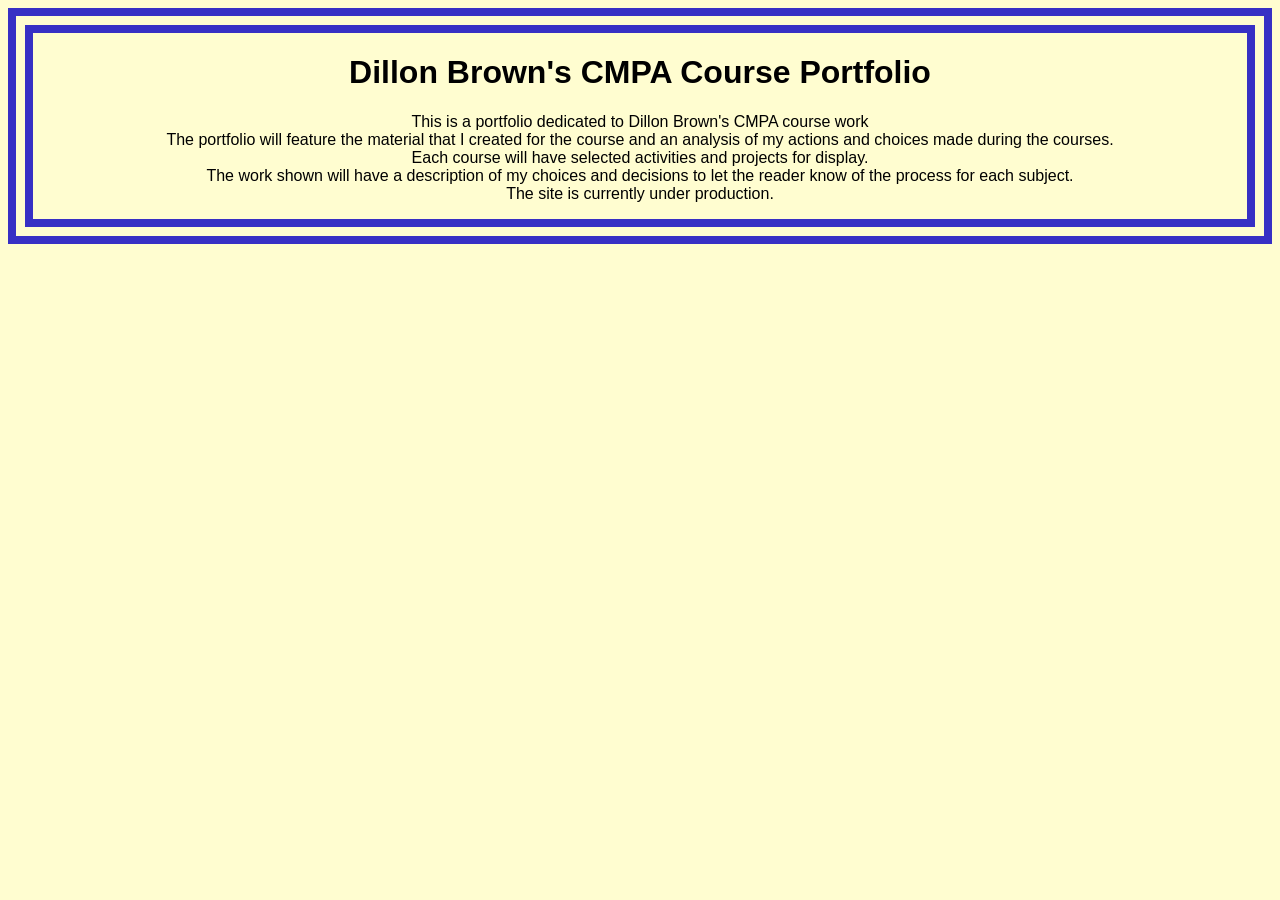
==== index.html @ 202f8607 "Initial folders added and updated Updated README and added initial folders with placeholder content." ====
<!DOCTYPE html>
<html lang="en">

<head>
	<meta charset="UTF-8">
    <meta name="viewport" content="width=device-width, initial-scale=1.0">
    <meta http-equiv="X-UA-Compatible" content="ie=edge">
	<title>Dillon CMPA Portfolio</title>
	<body style="background-color:#fffdd0;">
	<font face="Arial">
	<link rel="stylesheet" href="./css/styles.css">
</head>
<body>
    <h1 style="text-align: center">Dillon Brown's CMPA Course Portfolio</h1>
    <p style="text-align: center">
        This is a portfolio dedicated to Dillon Brown's CMPA course work <br>
        The portfolio will feature the material that I created for the course and an analysis of my actions and choices made during the courses. <br>
        Each course will have selected activities and projects for display. <br>
        The work shown will have a description of my choices and decisions to let the reader know of the process for each subject. <br>
        The site is currently under production.
    </p>
</body>
</html>
---- css/styles.css ----
body {
	border-top-style: double;
	border-left-style: double;
	border-right-style: double;
	border-bottom-style: double;
	border-color: #3730c4;
	border-width: 25px;
	}
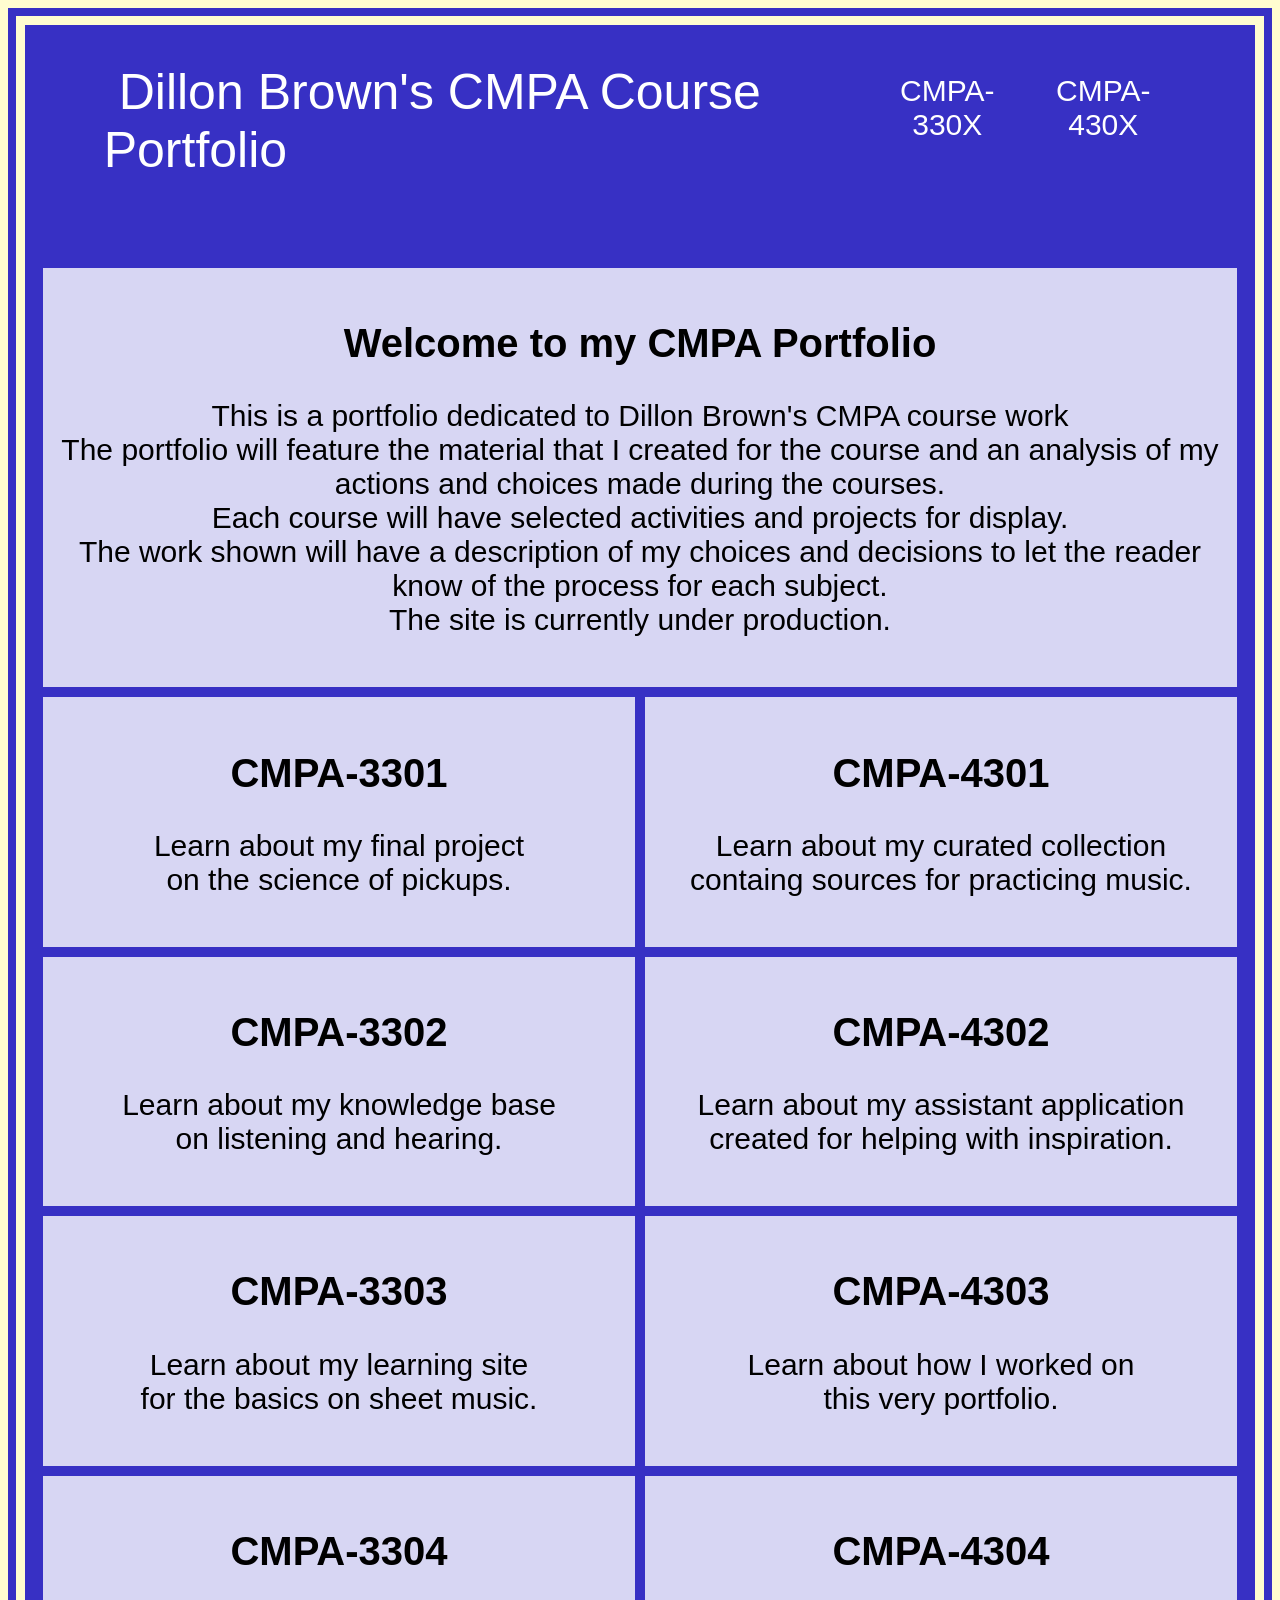
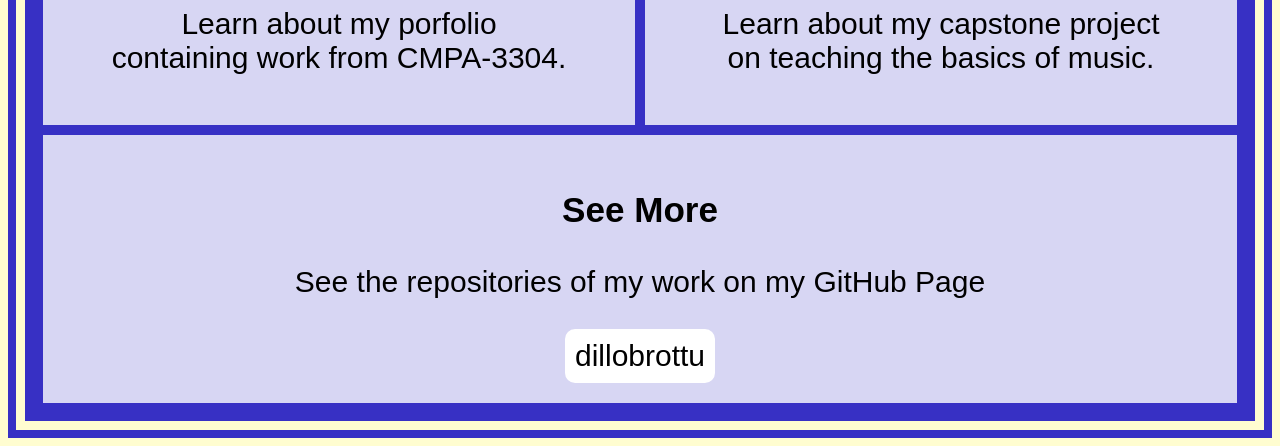
==== commit c7248e5b: "Updated layout for index Updated main layout for home page to have links to all projects. Updated st" ====
--- a/index.html
+++ b/index.html
@@ -9,15 +9,129 @@
 	<body style="background-color:#fffdd0;">
 	<font face="Arial">
 	<link rel="stylesheet" href="./css/styles.css">
+    <link rel="stylesheet" href="./css/contstyles.css">
 </head>
 <body>
-    <h1 style="text-align: center">Dillon Brown's CMPA Course Portfolio</h1>
-    <p style="text-align: center">
-        This is a portfolio dedicated to Dillon Brown's CMPA course work <br>
-        The portfolio will feature the material that I created for the course and an analysis of my actions and choices made during the courses. <br>
-        Each course will have selected activities and projects for display. <br>
-        The work shown will have a description of my choices and decisions to let the reader know of the process for each subject. <br>
-        The site is currently under production.
-    </p>
+<body>
+	<header>
+		<nav>
+		<div class="heading">
+			<a href="./index.html">Dillon Brown's CMPA Course Portfolio</a>
+		</div>		
+			<div class="navbar">
+				<ul>
+                    <div class="dropdown">
+                        <button class="dropbtn">CMPA-330X</button>
+                        <div class="dropdown-content">
+                            <a href="./330x/3301.html">3301</a>
+                            <a href="./330x/3302.html">3302</a>
+                            <a href="./330x/3303.html">3303</a>
+                            <a href="./330x/3304.html">3304</a>                            
+                        </div>
+                    </div>
+                    <div class="dropdown">
+                        <button class="dropbtn">CMPA-430X</button>
+                        <div class="dropdown-content">
+                            <a href="./430x/4301.html">4301</a>
+                            <a href="./430x/4301.html">4302</a>
+                            <a href="./430x/4301.html">4303</a>
+                            <a href="./430x/4301.html">4304</a>
+                        </div>
+                    </div>
+				</ul>
+			</div>
+		</nav>
+	</header>
+	<div class="main-container">
+		<div class="topper">
+			<h2>Welcome to my CMPA Portfolio</h2>
+			<p>
+                This is a portfolio dedicated to Dillon Brown's CMPA course work <br>
+                The portfolio will feature the material that I created for the course and an analysis of my actions and choices made during the courses. <br>
+                Each course will have selected activities and projects for display. <br>
+                The work shown will have a description of my choices and decisions to let the reader know of the process for each subject. <br>
+                The site is currently under production. <br>
+			</p>
+		</div>
+        <div class="three1">
+            <a href="./330x/3301.html">
+                <h2>CMPA-3301</h2>
+                <p>
+                    Learn about my final project <br>
+                    on the science of pickups.
+                </p>
+            </a>
+        </div>
+        <div class="three2">
+            <a href="./330x/3302.html">
+                <h2>CMPA-3302</h2>
+                <p>
+                    Learn about my knowledge base <br>
+                    on listening and hearing.
+                </p>
+            </a>
+        </div>
+        <div class="three3">
+            <a href="./330x/3303.html">
+                <h2>CMPA-3303</h2>
+                <p>
+                    Learn about my learning site <br>
+                    for the basics on sheet music.
+                </p>
+            </a>
+        </div>
+        <div class="three4">
+            <a href="./330x/3304.html">
+                <h2>CMPA-3304</h2>
+                <p>
+                    Learn about my porfolio <br>
+                    containing work from CMPA-3304. 
+                </p>
+            </a>
+        </div>
+        <div class="four1">
+            <a href="./430x/4301.html">
+                <h2>CMPA-4301</h2>
+                <p>
+                    Learn about my curated collection <br>
+                    containg sources for practicing music.
+                </p>
+            </a>
+        </div>
+        <div class="four2">
+            <a href="./430x/4301.html">
+                <h2>CMPA-4302</h2>
+                <p>
+                    Learn about my assistant application <br>
+                    created for helping with inspiration.
+                </p>
+            </a>
+        </div>
+        <div class="four3">
+            <a href="./430x/4301.html">
+                <h2>CMPA-4303</h2>
+                <p>
+                    Learn about how I worked on <br>
+                    this very portfolio.
+                </p>
+            </a>
+        </div>
+        <div class="four4">
+            <a href="./430x/4301.html">
+                <h2>CMPA-4304</h2>
+                <p>
+                    Learn about my capstone project <br>
+                    on teaching the basics of music.
+                </p>
+            </a>
+        </div>
+        <div class="footer">
+			<h3>See More</h3>
+			<p>See the repositories of my work on my GitHub Page</p>
+			<button class="github">
+				<a href="https://github.com/dillobrottu">dillobrottu</a>
+			</button>
+        </div>
+    </div>
 </body>
 </html>
--- a/css/styles.css
+++ b/css/styles.css
@@ -1,3 +1,4 @@
+@media (width >= 480px) { 
 body {
 	border-top-style: double;
 	border-left-style: double;
@@ -5,4 +6,308 @@
 	border-bottom-style: double;
 	border-color: #3730c4;
 	border-width: 25px;
-	}+	}
+
+nav {
+    width: 90%;
+    height: 185px;
+    display: flex;
+    justify-content: space-between;
+    padding: 20px 5%;
+    background-color: #3730c4;
+}
+nav .heading {
+    font-size: 45px;
+    font-weight: 700;
+    color: white;
+	margin: 10px;
+}
+nav .heading a {
+	color: white;
+    font-weight: 500;
+    text-decoration: none;
+    color: white;
+    padding: 8px 15px;
+    border-radius: 10px;
+    transition: 0.2s ease-in;
+}
+nav .heading a:hover {
+	background-color: #0066B1;
+	color: white;
+}
+nav ul {
+    display: flex;
+    list-style: none;
+	margin: 5px;
+	transition: all .5s ease;
+}
+nav ul li {
+    padding: 8px 15px;
+    border-radius: 10px;
+    transition: 0.2s ease-in;
+}
+nav ul li a {
+    color: white;
+    font-size: 30px;
+    font-weight: 500;
+    text-decoration: none;
+	border-radius: 10px;
+    color: white;
+}
+nav ul li:hover {
+    background-color: #0066B1;
+    color: white;
+}
+nav .sideMenuButton {
+    font-size: 30px;
+    font-weight: bolder;
+    cursor: pointer;
+    display: none;
+}
+
+.dropbtn {
+	background-color: #3730c4;
+	color: white;
+	padding: 16px;
+	font-size: 30px;
+	border: none;
+}
+.dropdown {
+	position: relative;
+	display: inline-block;
+}
+.dropdown-content {
+	position: absolute;
+	display: none;
+	background-color: #f2f2f2;
+	min-width: 160px;
+	box-shadow: 0 2px 5px 0 rgba(0, 0, 0, .3);
+	z-index: 1;
+}
+.dropdown-content a {
+	color: black;
+	padding: 12px 16px;
+	text-decoration: none;
+	display: block;
+	transition: opacity 150ms ease-in-out;
+}
+.dropdown-content a:hover {
+	background-color: #bdbdbd;
+}
+.dropdown:hover .dropdown-content {
+	display: block;
+}
+.dropdown:hover .dropbtn {
+	background-color: #0066B1;
+}
+
+.grid-container { 
+	display: flex;
+	flex-flow: column wrap;
+	gap: 10px;
+	background-color: #3730c4;
+	padding: 10px;
+}
+.grid-container > div {
+	background-color: rgba(255, 255, 255, 0.8);
+	text-align: center;
+	padding: 20px 0;
+	font-size: 30px;
+}
+.grid-container h1 {
+	font-size:50px;
+}
+.grid-container h2 {
+	font-size: 40px;
+}
+.grid-container a {
+    color: black;
+    font-size: 30px;
+    font-weight: 500;
+    text-decoration: none;
+	transition: 0.4s ease;
+}
+.grid-container a:hover {
+	color: #3730c4;
+	text-decoration: underline;
+}
+
+.foot a {
+    color: black;
+    font-size: 50px;
+    font-weight: 500;
+    text-decoration: none;
+	transition: 0.2s ease;
+}
+.foot a:hover {
+	transform: scale(150%);
+    background-color: #0066B1;
+	color: white;
+	text-decoration: none;
+}
+.github {
+    background-color: white;
+    color: #ffffff;
+    padding: 8px 8px;
+    border: 2px solid;
+	border-radius: 10px;
+	transition: 0.4s ease;
+}
+}
+
+@media (width >= 1200px) { 
+body {
+	border-top-style: double;
+	border-left-style: double;
+	border-right-style: double;
+	border-bottom-style: double;
+	border-color: #3730c4;
+	border-width: 25px;
+	}
+
+nav {
+    width: 90%;
+    height: 185px;
+    display: flex;
+    justify-content: space-between;
+    padding: 20px 5%;
+    background-color: #3730c4;
+}
+nav .heading {
+    font-size: 50px;
+    font-weight: 700;
+    color: white;
+	margin: 10px;
+}
+nav .heading a {
+	color: white;
+    font-weight: 500;
+    text-decoration: none;
+    color: white;
+    padding: 8px 15px;
+    border-radius: 10px;
+    transition: 0.2s ease-in;
+}
+nav .heading a:hover {
+	background-color: #0066B1;
+	color: white;
+}
+nav ul {
+    display: flex;
+    list-style: none;
+	margin: 5px;
+	transition: all .5s ease;
+}
+nav ul li {
+    padding: 8px 15px;
+    border-radius: 10px;
+    transition: 0.2s ease-in;
+}
+nav ul li a {
+    color: white;
+    font-size: 30px;
+    font-weight: 500;
+    text-decoration: none;
+	border-radius: 10px;
+    color: white;
+}
+nav ul li:hover {
+    background-color: #0066B1;
+    color: white;
+}
+nav .sideMenuButton {
+    font-size: 30px;
+    font-weight: bolder;
+    cursor: pointer;
+    display: none;
+}
+
+.dropbtn {
+	background-color: #3730c4;
+	color: white;
+	padding: 16px;
+	font-size: 30px;
+	border: none;
+}
+.dropdown {
+	position: relative;
+	display: inline-block;
+}
+.dropdown-content {
+	position: absolute;
+	display: none;
+	background-color: #f2f2f2;
+	min-width: 160px;
+	box-shadow: 0 2px 5px 0 rgba(0, 0, 0, .3);
+	z-index: 1;
+}
+.dropdown-content a {
+	color: black;
+	padding: 12px 16px;
+	text-decoration: none;
+	display: block;
+	transition: opacity 150ms ease-in-out;
+}
+.dropdown-content a:hover {
+	background-color: #bdbdbd;
+}
+.dropdown:hover .dropdown-content {
+	display: block;
+}
+.dropdown:hover .dropbtn {
+	background-color: #0066B1;
+}
+
+.grid-container { 
+	display: flex;
+	flex-flow: column wrap;
+	gap: 10px;
+	background-color: #3730c4;
+	padding: 10px;
+}
+.grid-container > div {
+	background-color: rgba(255, 255, 255, 0.8);
+	text-align: center;
+	padding: 20px 0;
+	font-size: 30px;
+}
+.grid-container h1 {
+	font-size:50px;
+}
+.grid-container h2 {
+	font-size: 40px;
+}
+.grid-container a {
+    color: black;
+    font-size: 30px;
+    font-weight: 500;
+    text-decoration: none;
+	transition: 0.4s ease;
+}
+.grid-container a:hover {
+	color: #3730c4;
+	text-decoration: underline;
+}
+
+.foot a {
+    color: black;
+    font-size: 50px;
+    font-weight: 500;
+    text-decoration: none;
+	transition: 0.2s ease;
+}
+.foot a:hover {
+	transform: scale(150%);
+    background-color: #0066B1;
+	color: white;
+	text-decoration: none;
+}
+.github {
+    background-color: white;
+    color: #ffffff;
+    padding: 8px 8px;
+    border: 2px solid;
+	border-radius: 10px;
+	transition: 0.4s ease;
+}
+}
--- a/css/contstyles.css
+++ b/css/contstyles.css
@@ -0,0 +1,244 @@
+.main-container { 
+	display: grid;
+	grid-template-areas:
+		'topper topper'
+		'three1 four1'
+        'three2 four2'
+        'three3 four3'
+        'three4 four4'
+        'footer footer'
+		;
+	grid-template-columns: 2fr 2fr;
+	gap: 10px;
+	background-color: #3730c4;
+	padding: 10px;
+}
+.main-container > div {
+	background-color: rgba(255, 255, 255, 0.8);
+	text-align: center;
+	padding: 20px 0;
+	font-size: 30px;
+}
+.main-container h1 {
+	font-size:50px;
+}
+.main-container h2 {
+	font-size: 40px;
+}
+.main-container a {
+    color: black;
+    font-size: 30px;
+    font-weight: 500;
+    text-decoration: none;
+	transition: 0.4s ease;
+}
+.main-container a:hover {
+	color: #3730c4;
+	text-decoration: none;
+}
+.topper {
+    grid-area: topper;
+    padding: 10px;
+}
+.topper p {
+	font-size:30px;
+}
+.topper a {
+    color: black;
+    font-size: 50px;
+    font-weight: 500;
+    text-decoration: none;
+	transition: 0.2s ease;
+}
+.topper a:hover {
+	transform: scale(150%);
+    background-color: #0066B1;
+	color: white;
+}
+.three1 {
+    grid-area: three1;
+    padding: 10px;
+}
+.three1 p {
+	font-size:30px;
+}
+.three1 a {
+    color: black;
+    font-size: 50px;
+    font-weight: 500;
+    text-decoration: none;
+	transition: 0.2s ease;
+}
+.three1 a:hover {
+	transform: scale(150%);
+    background-color: #0066B1;
+	color: white;
+}
+.three1 img {
+    height: 250px;
+    width: 350px;
+}
+.three2 {
+    grid-area: three2;
+    padding: 10px;
+}
+.three2 p {
+	font-size:30px;
+}
+.three2 a {
+    color: black;
+    font-size: 50px;
+    font-weight: 500;
+    text-decoration: none;
+	transition: 0.2s ease;
+}
+.three2 a:hover {
+	transform: scale(150%);
+    background-color: #0066B1;
+	color: white;
+}
+.three2 img {
+    height: 250px;
+    width: 350px;
+}
+.three3 {
+    grid-area: three3;
+    padding: 10px;
+}
+.three3 p {
+	font-size:30px;
+}
+.three3 a {
+    color: black;
+    font-size: 50px;
+    font-weight: 500;
+    text-decoration: none;
+	transition: 0.2s ease;
+}
+.three3 a:hover {
+	transform: scale(150%);
+    background-color: #0066B1;
+	color: white;
+}
+.three4 {
+    grid-area: three4;
+    padding: 10px;
+}
+.three4 p {
+	font-size:30px;
+}
+.three4 a {
+    color: black;
+    font-size: 50px;
+    font-weight: 500;
+    text-decoration: none;
+	transition: 0.2s ease;
+}
+.three4 a:hover {
+	transform: scale(150%);
+    background-color: #0066B1;
+	color: white;
+}
+.four1 {
+    grid-area: four1;
+    padding: 10px;
+}
+.four1 p {
+	font-size:30px;
+}
+.four1 a {
+    color: black;
+    font-size: 50px;
+    font-weight: 500;
+    text-decoration: none;
+	transition: 0.2s ease;
+}
+.four1 a:hover {
+	transform: scale(150%);
+    background-color: #0066B1;
+	color: white;
+}
+.four2 {
+    grid-area: four2;
+    padding: 10px;
+}
+.four2 p {
+	font-size:30px;
+}
+.four2 a {
+    color: black;
+    font-size: 50px;
+    font-weight: 500;
+    text-decoration: none;
+	transition: 0.2s ease;
+}
+.four2 a:hover {
+	transform: scale(150%);
+    background-color: #0066B1;
+	color: white;
+}
+.four3 {
+    grid-area: four3;
+    padding: 10px;
+}
+.four3 p {
+	font-size:30px;
+}
+.four3 a {
+    color: black;
+    font-size: 50px;
+    font-weight: 500;
+    text-decoration: none;
+	transition: 0.2s ease;
+}
+.four3 a:hover {
+	transform: scale(150%);
+    background-color: #0066B1;
+	color: white;
+}
+.four4 {
+    grid-area: four4;
+    padding: 10px;
+}
+.four4 p {
+	font-size:30px;
+}
+.four4 a {
+    color: black;
+    font-size: 50px;
+    font-weight: 500;
+    text-decoration: none;
+	transition: 0.2s ease;
+}
+.four4 a:hover {
+	transform: scale(150%);
+    background-color: #0066B1;
+	color: white;
+}
+.footer { 
+	grid-area: footer; 
+	padding: 10px;
+}
+.footer p {
+	font-size:30px;
+}
+.footer a {
+    color: black;
+    font-size: 30px;
+    font-weight: 500;
+    text-decoration: none;
+	transition: 0.2s ease;
+}
+.footer a:hover {
+	transform: scale(150%);
+    background-color: #0066B1;
+	color: white;
+}
+.github {
+    background-color: white;
+    color: #ffffff;
+    padding: 8px 8px;
+    border: 2px solid;
+	border-radius: 10px;
+	transition: 0.4s ease;
+}
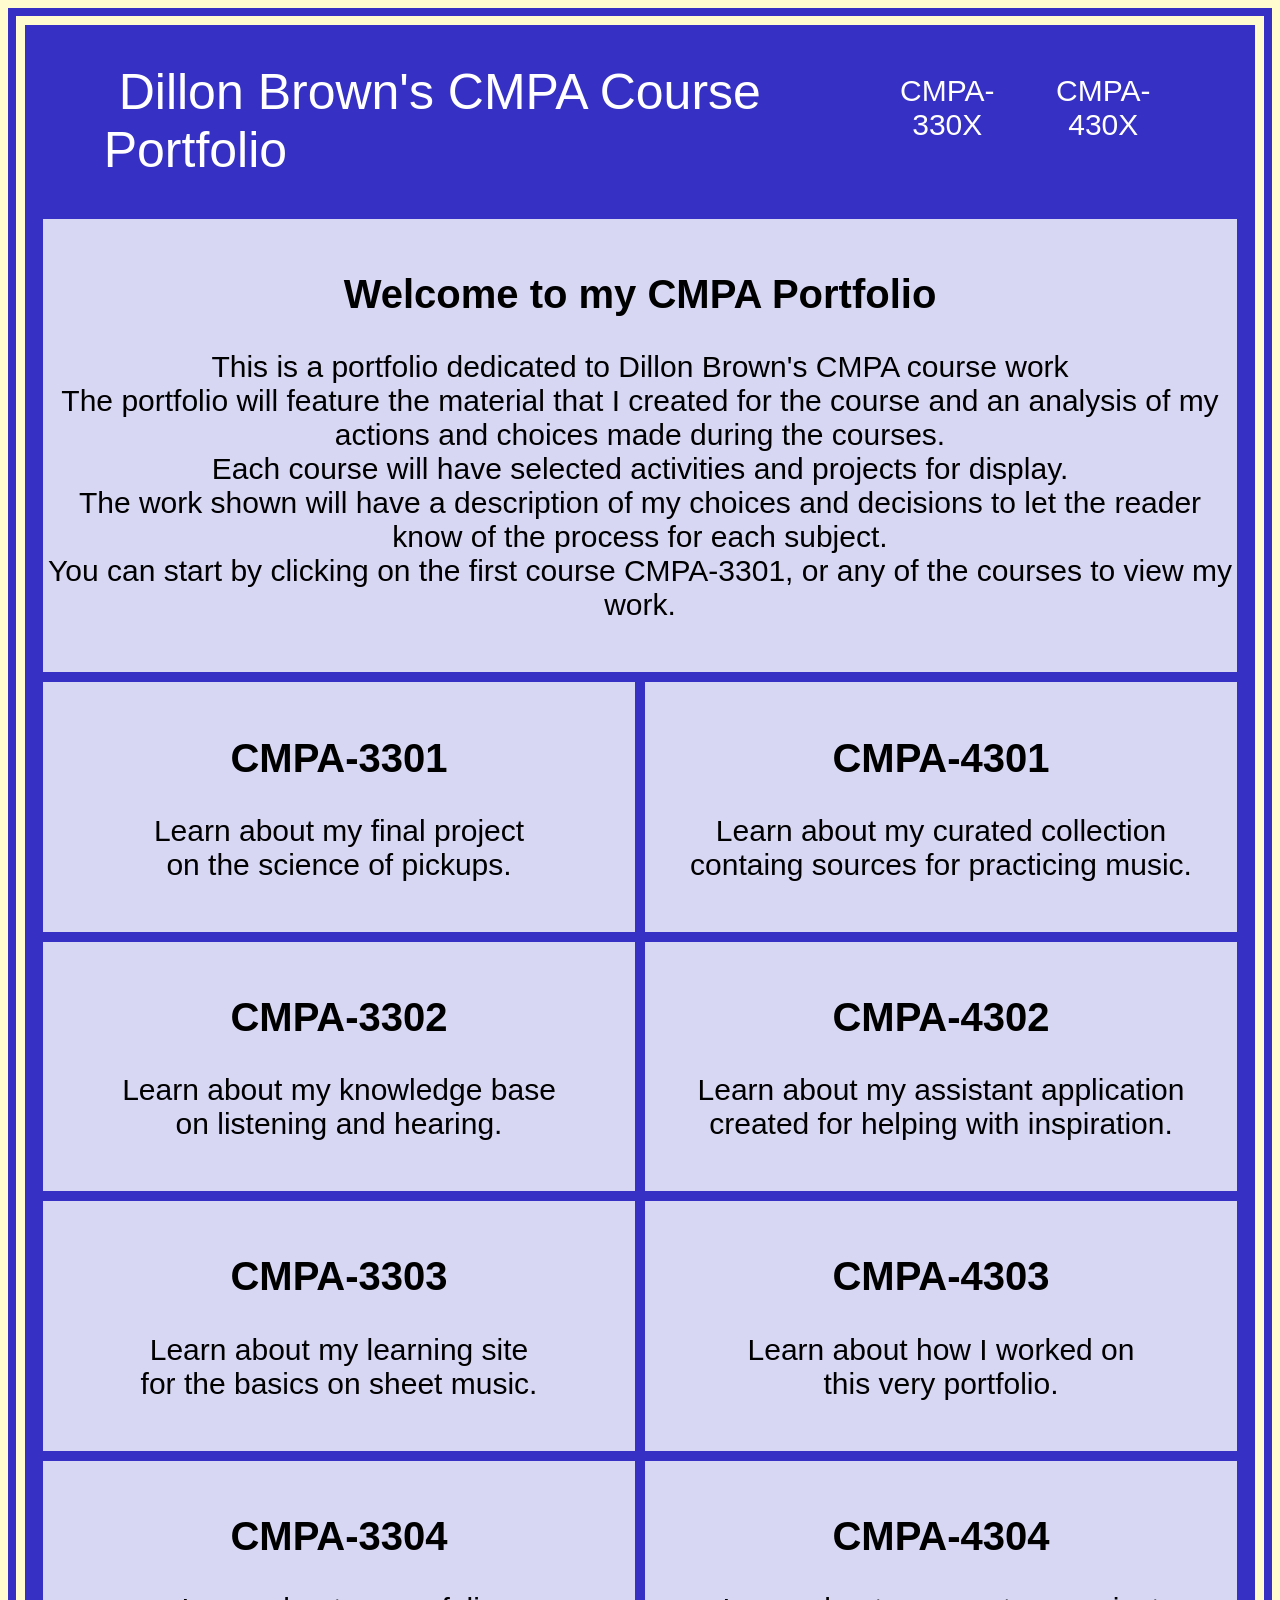
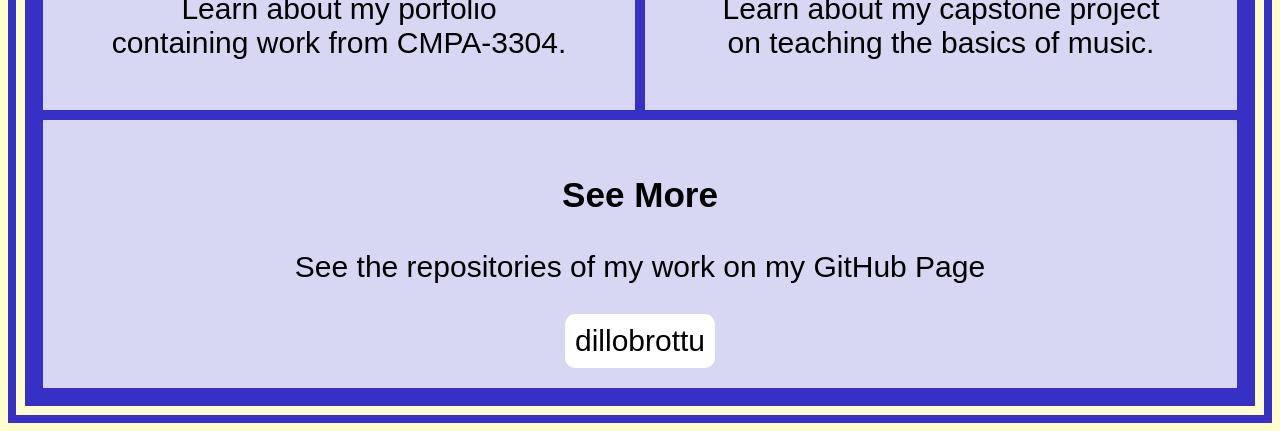
==== commit c571a926: "Updated index information Updated the index.html to have finalized information." ====
--- a/index.html
+++ b/index.html
@@ -50,7 +50,7 @@
                 The portfolio will feature the material that I created for the course and an analysis of my actions and choices made during the courses. <br>
                 Each course will have selected activities and projects for display. <br>
                 The work shown will have a description of my choices and decisions to let the reader know of the process for each subject. <br>
-                The site is currently under production. <br>
+                You can start by clicking on the first course CMPA-3301, or any of the courses to view my work.
 			</p>
 		</div>
         <div class="three1">
@@ -99,7 +99,7 @@
             </a>
         </div>
         <div class="four2">
-            <a href="./430x/4301.html">
+            <a href="./430x/4302.html">
                 <h2>CMPA-4302</h2>
                 <p>
                     Learn about my assistant application <br>
@@ -108,7 +108,7 @@
             </a>
         </div>
         <div class="four3">
-            <a href="./430x/4301.html">
+            <a href="./430x/4303.html">
                 <h2>CMPA-4303</h2>
                 <p>
                     Learn about how I worked on <br>
@@ -117,7 +117,7 @@
             </a>
         </div>
         <div class="four4">
-            <a href="./430x/4301.html">
+            <a href="./430x/4304.html">
                 <h2>CMPA-4304</h2>
                 <p>
                     Learn about my capstone project <br>
--- a/css/styles.css
+++ b/css/styles.css
@@ -1,23 +1,17 @@
 @media (width >= 480px) { 
 body {
-	border-top-style: double;
-	border-left-style: double;
-	border-right-style: double;
-	border-bottom-style: double;
 	border-color: #3730c4;
 	border-width: 25px;
 	}
 
 nav {
-    width: 90%;
-    height: 185px;
     display: flex;
     justify-content: space-between;
     padding: 20px 5%;
     background-color: #3730c4;
 }
 nav .heading {
-    font-size: 45px;
+    font-size: 40px;
     font-weight: 700;
     color: white;
 	margin: 10px;
@@ -37,6 +31,7 @@
 }
 nav ul {
     display: flex;
+	flex-flow: column;
     list-style: none;
 	margin: 5px;
 	transition: all .5s ease;
@@ -132,6 +127,21 @@
 	text-decoration: underline;
 }
 
+.site iframe {
+	border: 0; 
+	width: 50%; 
+	height: 700px; 
+	overflow: auto; 
+	margin: 20px;
+}
+.site img {
+	border: 0; 
+	width:90%; 
+	height: 700px; 
+	overflow: auto; 
+	margin: 20px;
+}
+
 .foot a {
     color: black;
     font-size: 50px;
@@ -157,19 +167,15 @@
 
 @media (width >= 1200px) { 
 body {
-	border-top-style: double;
-	border-left-style: double;
-	border-right-style: double;
-	border-bottom-style: double;
+	border-style: double;
 	border-color: #3730c4;
 	border-width: 25px;
 	}
 
 nav {
-    width: 90%;
-    height: 185px;
     display: flex;
     justify-content: space-between;
+	z-index: 1000;
     padding: 20px 5%;
     background-color: #3730c4;
 }
@@ -194,8 +200,8 @@
 }
 nav ul {
     display: flex;
+	flex-flow: row;
     list-style: none;
-	margin: 5px;
 	transition: all .5s ease;
 }
 nav ul li {
@@ -289,25 +295,38 @@
 	text-decoration: underline;
 }
 
-.foot a {
+.foot-container { 
+	display: grid;
+	grid-template-areas:
+		'pwork home nwork '
+		;
+	grid-template-columns: 1fr 1fr 1fr;
+	gap: 10px;
+	background-color: #3730c4;
+	padding: 10px;
+}
+.home {
+	grid-area: home;
+	padding: 20px;
+}
+.pwork {
+	grid-area: pwork;
+	padding: 20px;
+}
+.nwork {
+	grid-area: nwork;
+	padding: 20px;
+}
+.foot-container a {
     color: black;
     font-size: 50px;
     font-weight: 500;
     text-decoration: none;
 	transition: 0.2s ease;
 }
-.foot a:hover {
-	transform: scale(150%);
-    background-color: #0066B1;
+.foot-container a:hover {
 	color: white;
 	text-decoration: none;
 }
-.github {
-    background-color: white;
-    color: #ffffff;
-    padding: 8px 8px;
-    border: 2px solid;
-	border-radius: 10px;
-	transition: 0.4s ease;
-}
+
 }
--- a/css/contstyles.css
+++ b/css/contstyles.css
@@ -1,3 +1,243 @@
+@media (width >= 480px) { 
+.main-container { 
+	display: flex;
+    flex-flow: column wrap;
+	gap: 10px;
+	background-color: #3730c4;
+	padding: 10px;
+}
+.main-container > div {
+	background-color: rgba(255, 255, 255, 0.8);
+	text-align: center;
+	padding: 20px 0;
+	font-size: 30px;
+}
+.main-container h1 {
+	font-size:50px;
+}
+.main-container h2 {
+	font-size: 40px;
+}
+.main-container a {
+    color: black;
+    font-size: 30px;
+    font-weight: 500;
+    text-decoration: none;
+	transition: 0.4s ease;
+}
+.main-container a:hover {
+	color: #3730c4;
+	text-decoration: none;
+}
+.topper {
+    grid-area: topper;
+    padding: 10px;
+}
+.topper p {
+	font-size:30px;
+}
+.topper a {
+    color: black;
+    font-size: 50px;
+    font-weight: 500;
+    text-decoration: none;
+	transition: 0.2s ease;
+}
+.topper a:hover {
+	transform: scale(150%);
+    background-color: #0066B1;
+	color: white;
+}
+.three1 {
+    grid-area: three1;
+    padding: 10px;
+}
+.three1 p {
+	font-size:30px;
+}
+.three1 a {
+    color: black;
+    font-size: 50px;
+    font-weight: 500;
+    text-decoration: none;
+	transition: 0.2s ease;
+}
+.three1 a:hover {
+	transform: scale(150%);
+    background-color: #0066B1;
+	color: white;
+}
+.three1 img {
+    height: 250px;
+    width: 350px;
+}
+.three2 {
+    grid-area: three2;
+    padding: 10px;
+}
+.three2 p {
+	font-size:30px;
+}
+.three2 a {
+    color: black;
+    font-size: 50px;
+    font-weight: 500;
+    text-decoration: none;
+	transition: 0.2s ease;
+}
+.three2 a:hover {
+	transform: scale(150%);
+    background-color: #0066B1;
+	color: white;
+}
+.three2 img {
+    height: 250px;
+    width: 350px;
+}
+.three3 {
+    grid-area: three3;
+    padding: 10px;
+}
+.three3 p {
+	font-size:30px;
+}
+.three3 a {
+    color: black;
+    font-size: 50px;
+    font-weight: 500;
+    text-decoration: none;
+	transition: 0.2s ease;
+}
+.three3 a:hover {
+	transform: scale(150%);
+    background-color: #0066B1;
+	color: white;
+}
+.three4 {
+    grid-area: three4;
+    padding: 10px;
+}
+.three4 p {
+	font-size:30px;
+}
+.three4 a {
+    color: black;
+    font-size: 50px;
+    font-weight: 500;
+    text-decoration: none;
+	transition: 0.2s ease;
+}
+.three4 a:hover {
+	transform: scale(150%);
+    background-color: #0066B1;
+	color: white;
+}
+.four1 {
+    grid-area: four1;
+    padding: 10px;
+}
+.four1 p {
+	font-size:30px;
+}
+.four1 a {
+    color: black;
+    font-size: 50px;
+    font-weight: 500;
+    text-decoration: none;
+	transition: 0.2s ease;
+}
+.four1 a:hover {
+	transform: scale(150%);
+    background-color: #0066B1;
+	color: white;
+}
+.four2 {
+    grid-area: four2;
+    padding: 10px;
+}
+.four2 p {
+	font-size:30px;
+}
+.four2 a {
+    color: black;
+    font-size: 50px;
+    font-weight: 500;
+    text-decoration: none;
+	transition: 0.2s ease;
+}
+.four2 a:hover {
+	transform: scale(150%);
+    background-color: #0066B1;
+	color: white;
+}
+.four3 {
+    grid-area: four3;
+    padding: 10px;
+}
+.four3 p {
+	font-size:30px;
+}
+.four3 a {
+    color: black;
+    font-size: 50px;
+    font-weight: 500;
+    text-decoration: none;
+	transition: 0.2s ease;
+}
+.four3 a:hover {
+	transform: scale(150%);
+    background-color: #0066B1;
+	color: white;
+}
+.four4 {
+    grid-area: four4;
+    padding: 10px;
+}
+.four4 p {
+	font-size:30px;
+}
+.four4 a {
+    color: black;
+    font-size: 50px;
+    font-weight: 500;
+    text-decoration: none;
+	transition: 0.2s ease;
+}
+.four4 a:hover {
+	transform: scale(150%);
+    background-color: #0066B1;
+	color: white;
+}
+.footer { 
+	grid-area: footer; 
+	padding: 10px;
+}
+.footer p {
+	font-size:30px;
+}
+.footer a {
+    color: black;
+    font-size: 30px;
+    font-weight: 500;
+    text-decoration: none;
+	transition: 0.2s ease;
+}
+.footer a:hover {
+	transform: scale(150%);
+    background-color: #0066B1;
+	color: white;
+}
+.github {
+    background-color: white;
+    color: #ffffff;
+    padding: 8px 8px;
+    border: 2px solid;
+	border-radius: 10px;
+	transition: 0.4s ease;
+}
+}
+
+@media (width >= 1200px) { 
 .main-container { 
 	display: grid;
 	grid-template-areas:
@@ -241,4 +481,5 @@
     border: 2px solid;
 	border-radius: 10px;
 	transition: 0.4s ease;
+}
 }
